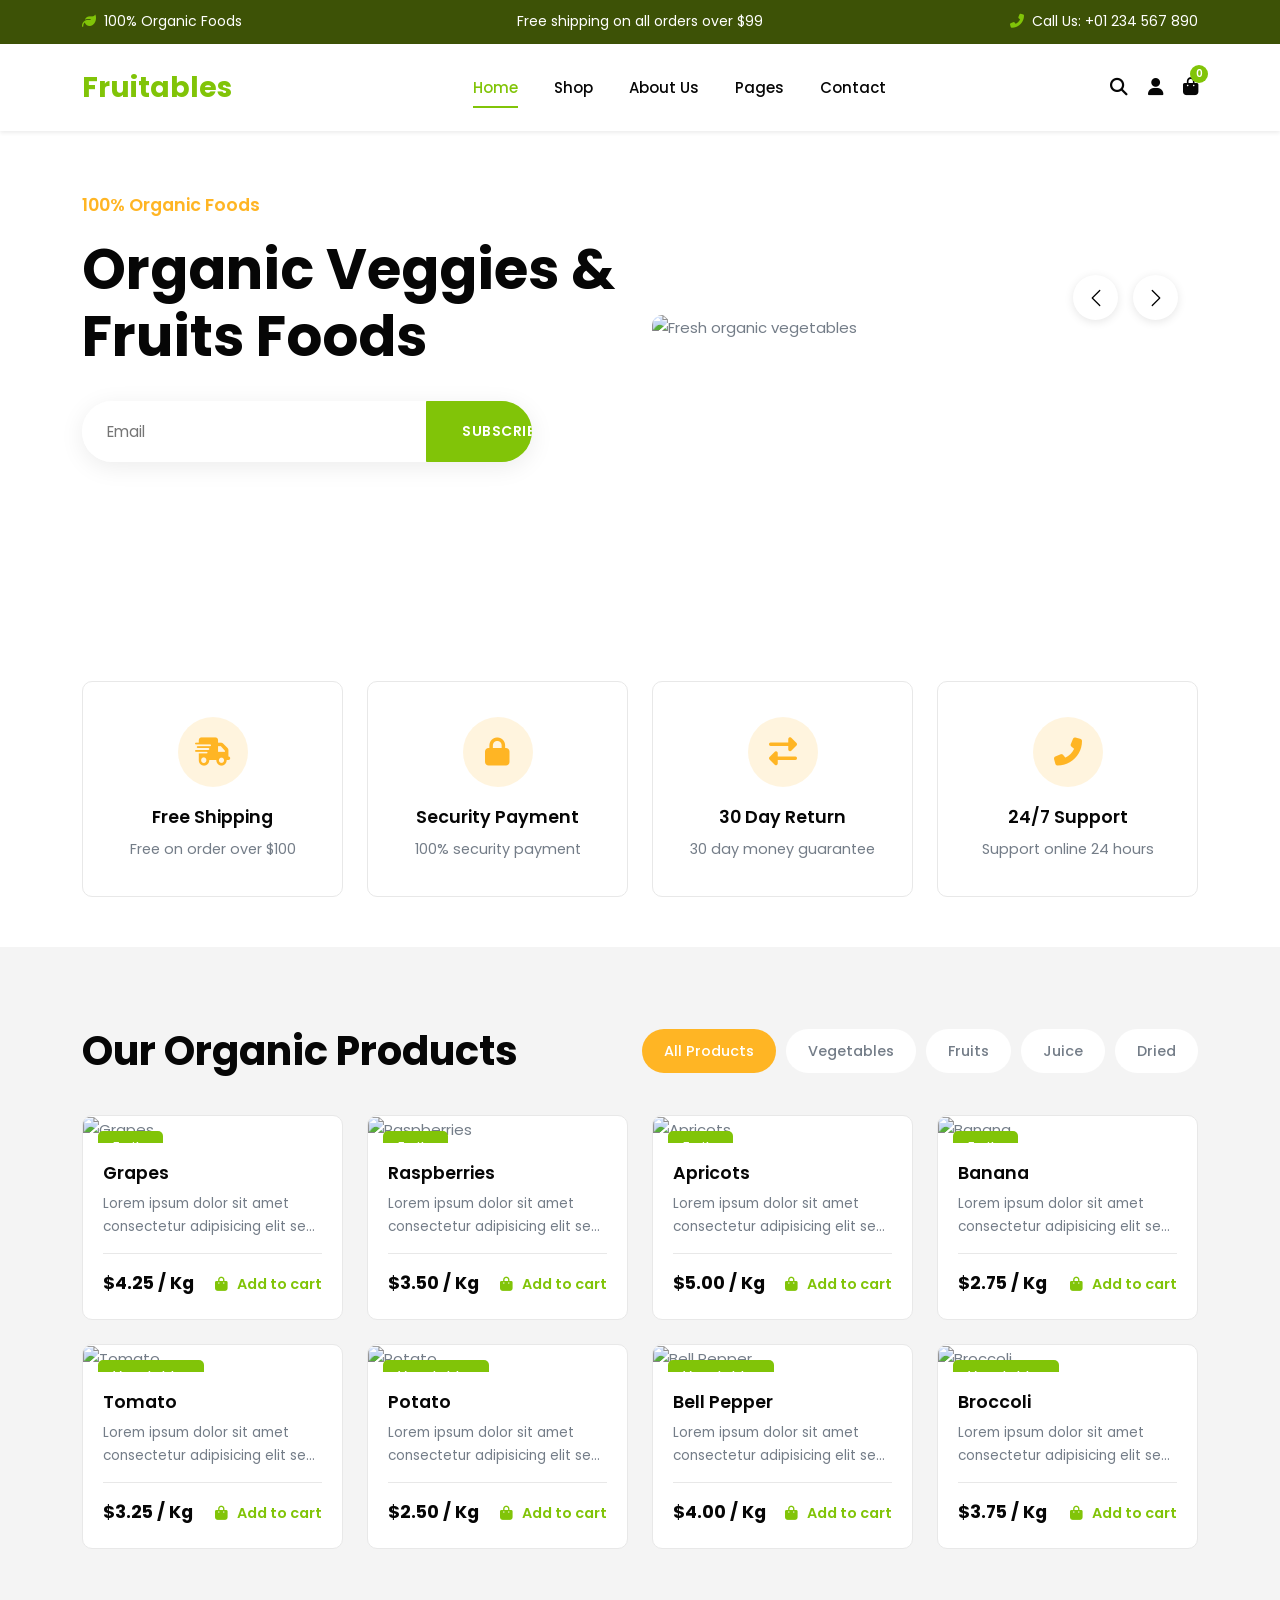
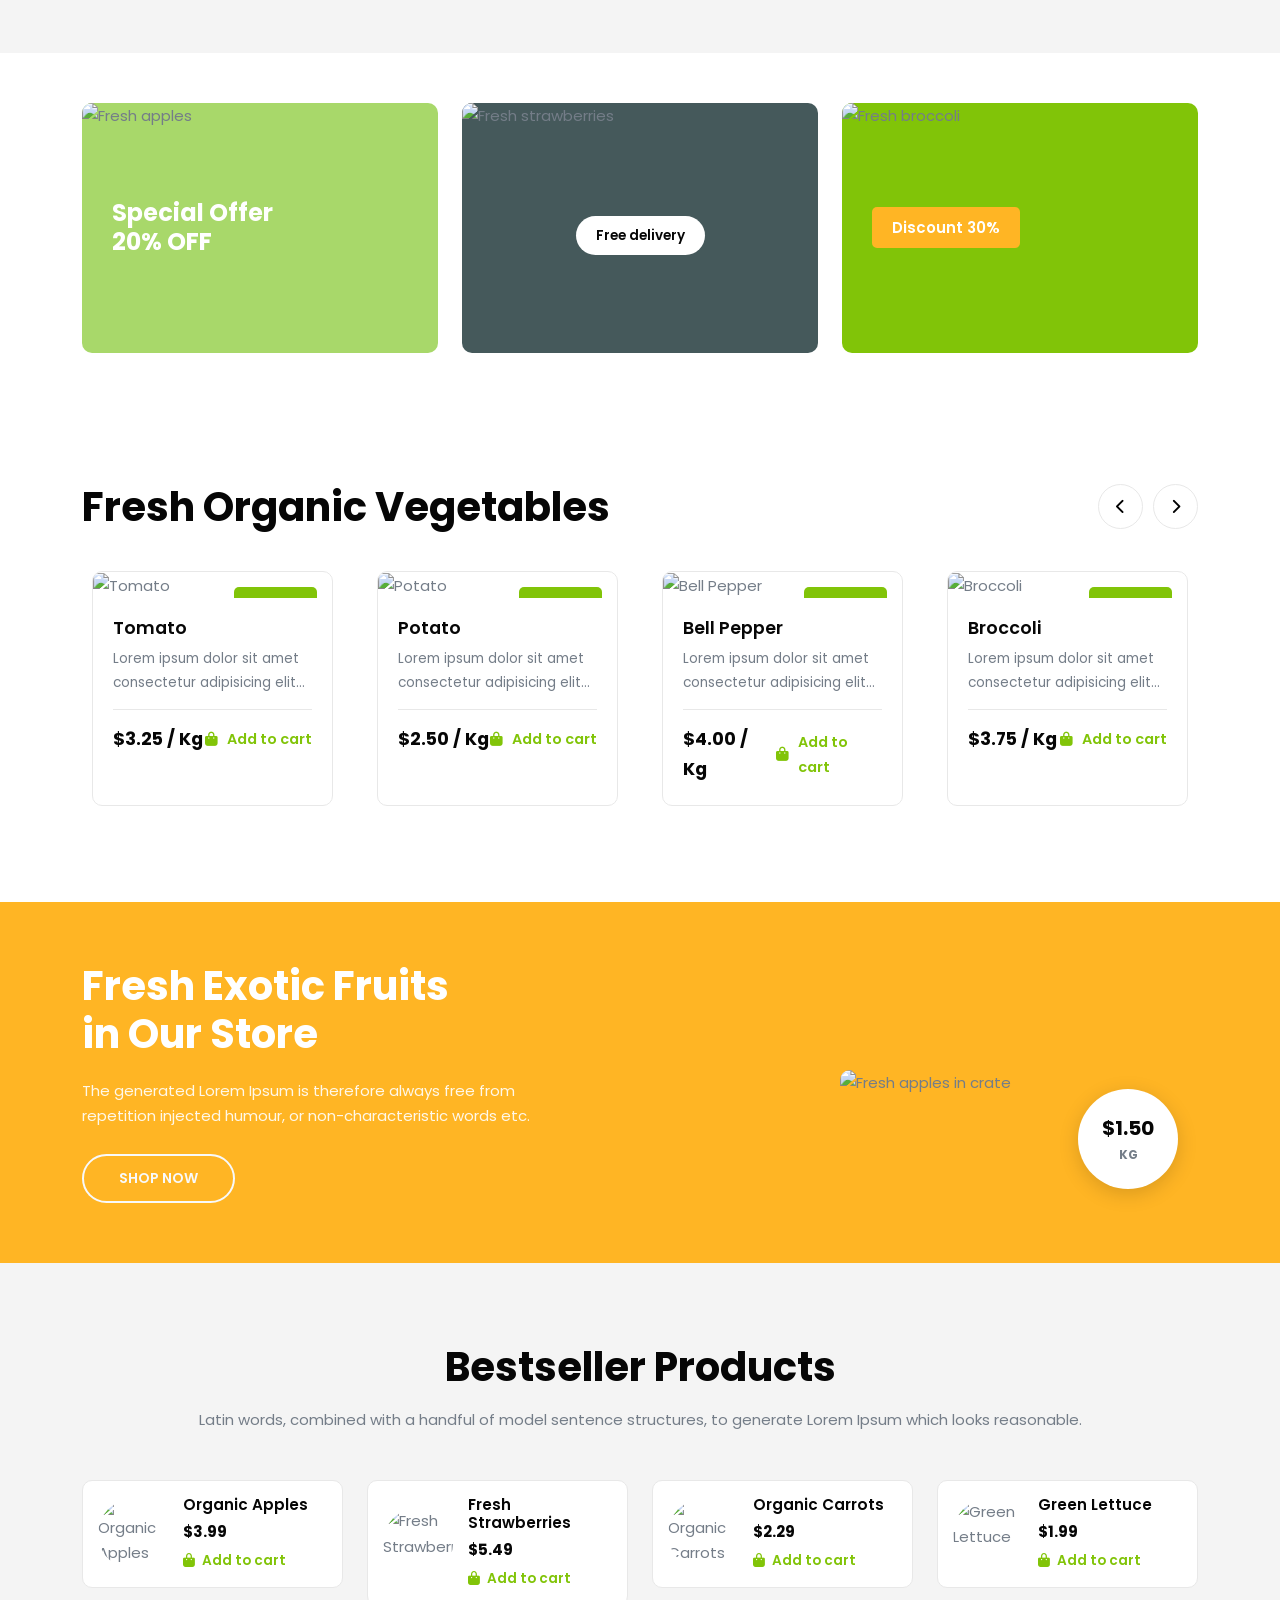
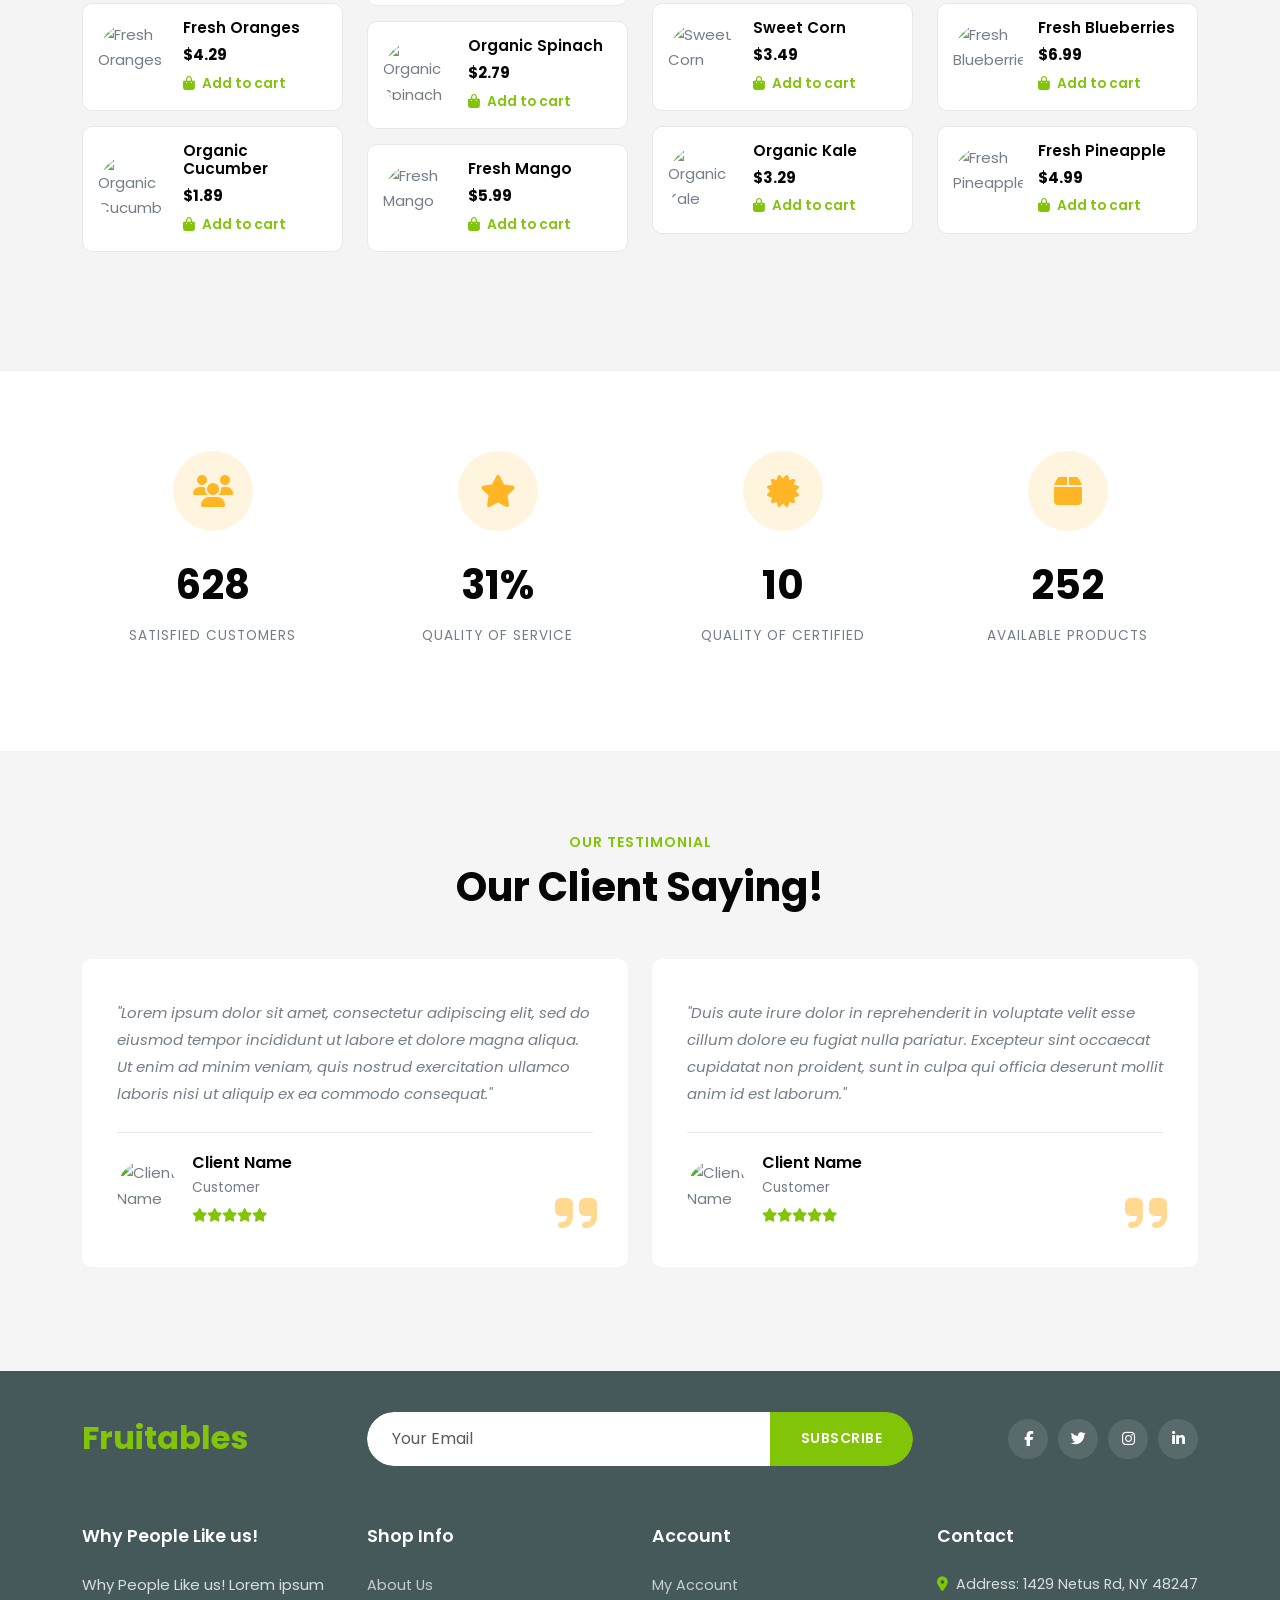
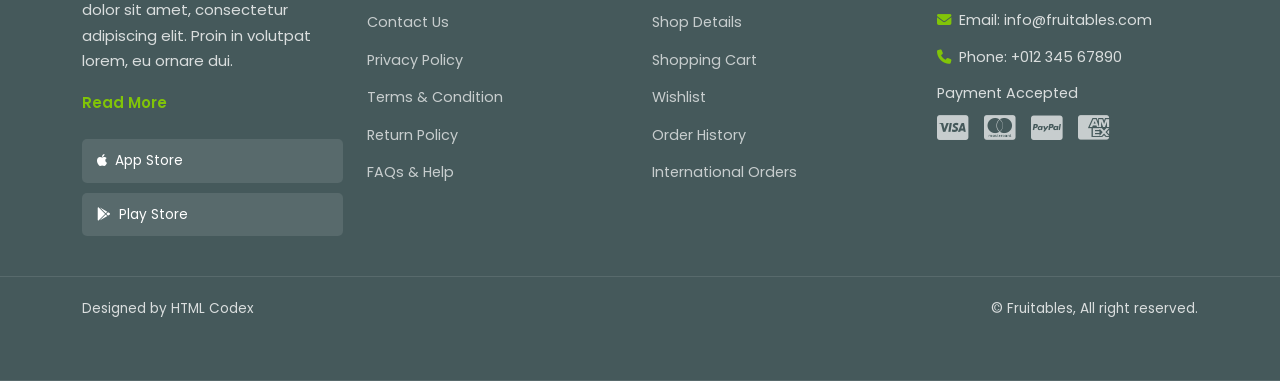
==== index.html @ c5d3fa55 "Add complete Fruitables static frontend website. Implements a responsive multi-page organic e-commer" ====
<!DOCTYPE html>
<html lang="en">
<head>
  <meta charset="UTF-8">
  <meta name="viewport" content="width=device-width, initial-scale=1.0">
  <meta name="description" content="Fruitables - Premium Organic Fruits and Vegetables">
  <title>Fruitables - Organic Veggies & Fruits Foods</title>
  <link rel="preconnect" href="https://fonts.googleapis.com">
  <link rel="preconnect" href="https://fonts.gstatic.com" crossorigin>
  <link href="https://fonts.googleapis.com/css2?family=Poppins:wght@400;500;600;700&display=swap" rel="stylesheet">
  <link href="https://cdn.jsdelivr.net/npm/bootstrap@5.3.3/dist/css/bootstrap.min.css" rel="stylesheet">
  <link href="https://cdnjs.cloudflare.com/ajax/libs/font-awesome/6.5.1/css/all.min.css" rel="stylesheet">
  <link href="assets/css/style.css" rel="stylesheet">
</head>
<body data-page="home">

  <div id="site-header"></div>

  <!-- Hero Section -->
  <section class="hero-section">
    <div class="container">
      <div class="row align-items-center">
        <div class="col-lg-6">
          <span class="hero-label">100% Organic Foods</span>
          <h1 class="hero-title">Organic Veggies &amp; Fruits Foods</h1>
          <form class="hero-subscribe" id="heroSubscribeForm">
            <input type="email" placeholder="Email" required aria-label="Email address">
            <button type="submit" class="btn btn-primary">SUBSCRIBE</button>
          </form>
        </div>
        <div class="col-lg-6">
          <div class="hero-carousel-wrapper">
            <div id="heroCarousel" class="carousel slide hero-carousel" data-bs-ride="carousel">
              <div class="carousel-inner" id="heroCarouselInner"></div>
              <button class="carousel-control-prev" type="button" data-bs-target="#heroCarousel" data-bs-slide="prev">
                <span class="carousel-control-prev-icon" aria-hidden="true"></span>
                <span class="visually-hidden">Previous</span>
              </button>
              <button class="carousel-control-next" type="button" data-bs-target="#heroCarousel" data-bs-slide="next">
                <span class="carousel-control-next-icon" aria-hidden="true"></span>
                <span class="visually-hidden">Next</span>
              </button>
            </div>
          </div>
        </div>
      </div>
    </div>
  </section>

  <!-- Features Section -->
  <section class="features-section" id="features">
    <div class="container">
      <div class="row g-4">
        <div class="col-lg-3 col-md-6">
          <div class="feature-card fade-in">
            <div class="feature-icon"><i class="fa fa-shipping-fast"></i></div>
            <h5>Free Shipping</h5>
            <p>Free on order over $100</p>
          </div>
        </div>
        <div class="col-lg-3 col-md-6">
          <div class="feature-card fade-in">
            <div class="feature-icon"><i class="fa fa-lock"></i></div>
            <h5>Security Payment</h5>
            <p>100% security payment</p>
          </div>
        </div>
        <div class="col-lg-3 col-md-6">
          <div class="feature-card fade-in">
            <div class="feature-icon"><i class="fa fa-exchange-alt"></i></div>
            <h5>30 Day Return</h5>
            <p>30 day money guarantee</p>
          </div>
        </div>
        <div class="col-lg-3 col-md-6">
          <div class="feature-card fade-in">
            <div class="feature-icon"><i class="fa fa-phone-alt"></i></div>
            <h5>24/7 Support</h5>
            <p>Support online 24 hours</p>
          </div>
        </div>
      </div>
    </div>
  </section>

  <!-- Products Section -->
  <section class="products-section section-padding">
    <div class="container">
      <div class="products-header">
        <h2 class="section-title">Our Organic Products</h2>
        <div class="product-tabs" id="productTabs"></div>
      </div>
      <div class="row" id="productsGrid"></div>
    </div>
  </section>

  <!-- Promo Banners -->
  <section class="promo-section">
    <div class="container">
      <div class="row g-4">
        <div class="col-lg-4 col-md-6">
          <div class="promo-card promo-green">
            <img src="https://images.unsplash.com/photo-1560806887-1e4cd0b6cbd6?w=500&h=300&fit=crop" alt="Fresh apples">
            <div class="promo-content">
              <h4>Special Offer<br>20% OFF</h4>
            </div>
          </div>
        </div>
        <div class="col-lg-4 col-md-6">
          <div class="promo-card promo-dark">
            <img src="https://images.unsplash.com/photo-1464965911861-746a04b4bca6?w=500&h=300&fit=crop" alt="Fresh strawberries">
            <div class="promo-content text-center w-100">
              <span class="promo-btn">Free delivery</span>
            </div>
          </div>
        </div>
        <div class="col-lg-4 col-md-12">
          <div class="promo-card promo-orange">
            <img src="https://images.unsplash.com/photo-1459411621453-7bb0337f8700?w=500&h=300&fit=crop" alt="Fresh broccoli">
            <div class="promo-content">
              <span class="promo-badge">Discount 30%</span>
            </div>
          </div>
        </div>
      </div>
    </div>
  </section>

  <!-- Fresh Organic Vegetables -->
  <section class="vegetables-section section-padding">
    <div class="container">
      <div class="section-header">
        <h2 class="section-title">Fresh Organic Vegetables</h2>
        <div class="carousel-controls">
          <button id="vegPrev" aria-label="Previous"><i class="fas fa-chevron-left"></i></button>
          <button id="vegNext" aria-label="Next"><i class="fas fa-chevron-right"></i></button>
        </div>
      </div>
      <div id="vegetableCarousel" class="carousel slide vegetable-carousel" data-bs-ride="false">
        <div class="carousel-inner" id="vegetableCarouselInner"></div>
      </div>
    </div>
  </section>

  <!-- CTA Banner -->
  <section class="cta-banner">
    <div class="container">
      <div class="row align-items-center">
        <div class="col-lg-6">
          <h2>Fresh Exotic Fruits<br>in Our Store</h2>
          <p>The generated Lorem Ipsum is therefore always free from repetition injected humour, or non-characteristic words etc.</p>
          <a href="shop.html" class="btn btn-outline-light">SHOP NOW</a>
        </div>
        <div class="col-lg-6">
          <div class="cta-image-wrapper">
            <img src="https://images.unsplash.com/photo-1560806887-1e4cd0b6cbd6?w=500&h=400&fit=crop" alt="Fresh apples in crate">
            <div class="price-badge">
              <span class="price">$1.50</span>
              <span class="unit">KG</span>
            </div>
          </div>
        </div>
      </div>
    </div>
  </section>

  <!-- Bestseller Products -->
  <section class="bestseller-section section-padding">
    <div class="container">
      <div class="text-center mb-5">
        <h2 class="section-title">Bestseller Products</h2>
        <p class="mt-3">Latin words, combined with a handful of model sentence structures, to generate Lorem Ipsum which looks reasonable.</p>
      </div>
      <div class="row" id="bestsellerGrid"></div>
    </div>
  </section>

  <!-- Statistics -->
  <section class="stats-section">
    <div class="container">
      <div class="row" id="statsGrid"></div>
    </div>
  </section>

  <!-- Testimonials -->
  <section class="testimonials-section section-padding" id="testimonials">
    <div class="container">
      <div class="text-center mb-5">
        <p class="section-subtitle">Our Testimonial</p>
        <h2 class="section-title">Our Client Saying!</h2>
      </div>
      <div class="row" id="testimonialsGrid"></div>
    </div>
  </section>

  <div id="site-footer"></div>

  <script src="https://cdn.jsdelivr.net/npm/bootstrap@5.3.3/dist/js/bootstrap.bundle.min.js"></script>
  <script src="assets/js/data.js"></script>
  <script src="assets/js/components.js"></script>
  <script src="assets/js/main.js"></script>
</body>
</html>
---- assets/css/style.css ----
/* ============================================
   Fruitables - Custom Styles
   ============================================ */

:root {
  --primary-green: #81c408;
  --primary-green-dark: #6ea006;
  --accent-orange: #ffb524;
  --dark-slate: #45595b;
  --heading-color: #060606;
  --text-color: #747d88;
  --light-bg: #f4f4f4;
  --white: #ffffff;
  --border-color: #e8e8e8;
  --testimonial-bg: #f5f5f5;
  --section-padding: 80px;
  --border-radius: 10px;
  --transition: all 0.3s ease;
}

* {
  margin: 0;
  padding: 0;
  box-sizing: border-box;
}

body {
  font-family: "Poppins", sans-serif;
  color: var(--text-color);
  font-size: 15px;
  line-height: 1.7;
  overflow-x: hidden;
}

h1, h2, h3, h4, h5, h6 {
  color: var(--heading-color);
  font-weight: 600;
}

a {
  text-decoration: none;
  transition: var(--transition);
}

img {
  max-width: 100%;
  height: auto;
}

.section-padding {
  padding: var(--section-padding) 0;
}

.section-title {
  font-size: 2.5rem;
  font-weight: 700;
  color: var(--heading-color);
  margin-bottom: 0;
}

.section-subtitle {
  color: var(--primary-green);
  font-weight: 600;
  text-transform: uppercase;
  letter-spacing: 1px;
  font-size: 0.875rem;
  margin-bottom: 0.5rem;
}

/* Buttons */
.btn-primary {
  background-color: var(--primary-green);
  border-color: var(--primary-green);
  color: var(--white);
  font-weight: 600;
  padding: 12px 30px;
  border-radius: 50px;
  text-transform: uppercase;
  font-size: 0.875rem;
  letter-spacing: 0.5px;
}

.btn-primary:hover,
.btn-primary:focus {
  background-color: var(--primary-green-dark);
  border-color: var(--primary-green-dark);
  color: var(--white);
  transform: translateY(-2px);
  box-shadow: 0 4px 15px rgba(129, 196, 8, 0.4);
}

.btn-outline-primary {
  color: var(--primary-green);
  border-color: var(--primary-green);
  font-weight: 600;
  padding: 12px 30px;
  border-radius: 50px;
}

.btn-outline-primary:hover {
  background-color: var(--primary-green);
  border-color: var(--primary-green);
  color: var(--white);
}

.btn-outline-light {
  border-radius: 50px;
  padding: 12px 35px;
  font-weight: 600;
  text-transform: uppercase;
  font-size: 0.875rem;
  border-width: 2px;
}

.btn-outline-light:hover {
  background-color: var(--white);
  color: var(--accent-orange);
}

/* Top Bar */
.top-bar {
  background-color: #3d5206;
  color: var(--white);
  padding: 10px 0;
  font-size: 0.875rem;
}

.top-bar i {
  color: var(--primary-green);
}

/* Navbar */
.navbar {
  padding: 15px 0;
}

.navbar-brand {
  font-size: 1.75rem;
  font-weight: 700;
  color: var(--primary-green) !important;
}

.navbar-nav .nav-link {
  color: var(--heading-color);
  font-weight: 500;
  padding: 8px 18px !important;
  position: relative;
}

.navbar-nav .nav-link:hover,
.navbar-nav .nav-link.active {
  color: var(--primary-green) !important;
}

.navbar-nav .nav-link.active::after {
  content: "";
  position: absolute;
  bottom: 0;
  left: 18px;
  right: 18px;
  height: 2px;
  background-color: var(--primary-green);
}

.header-icons {
  gap: 20px;
}

.header-icon {
  color: var(--heading-color);
  font-size: 1.1rem;
  position: relative;
}

.header-icon:hover {
  color: var(--primary-green);
}

.cart-icon .cart-badge {
  position: absolute;
  top: -8px;
  right: -10px;
  background-color: var(--primary-green);
  color: var(--white);
  font-size: 0.65rem;
  width: 18px;
  height: 18px;
  border-radius: 50%;
  display: flex;
  align-items: center;
  justify-content: center;
  font-weight: 600;
}

/* Hero Section */
.hero-section {
  background: linear-gradient(rgba(255, 255, 255, 0.9), rgba(255, 255, 255, 0.85)),
    url("https://images.unsplash.com/photo-1610832958506-aa56368176cf?w=1920&h=600&fit=crop") center/cover no-repeat;
  padding: 60px 0 80px;
  min-height: 500px;
}

.hero-label {
  color: var(--accent-orange);
  font-weight: 600;
  font-size: 1.1rem;
  margin-bottom: 15px;
  display: block;
}

.hero-title {
  font-size: 3.5rem;
  font-weight: 700;
  color: var(--heading-color);
  line-height: 1.2;
  margin-bottom: 30px;
}

.hero-subscribe {
  display: flex;
  max-width: 450px;
  background: var(--white);
  border-radius: 50px;
  overflow: hidden;
  box-shadow: 0 5px 25px rgba(0, 0, 0, 0.08);
}

.hero-subscribe input {
  border: none;
  padding: 18px 25px;
  flex: 1;
  font-size: 0.95rem;
}

.hero-subscribe input:focus {
  outline: none;
  box-shadow: none;
}

.hero-subscribe .btn {
  border-radius: 0 50px 50px 0;
  padding: 18px 35px;
}

.hero-carousel-wrapper {
  position: relative;
}

.hero-carousel .carousel-item {
  position: relative;
}

.hero-carousel .carousel-item img {
  border-radius: var(--border-radius);
  width: 100%;
  height: 400px;
  object-fit: cover;
}

.hero-badge {
  position: absolute;
  bottom: 30px;
  left: 30px;
  background-color: var(--accent-orange);
  color: var(--white);
  padding: 10px 25px;
  border-radius: 5px;
  font-weight: 600;
  font-size: 0.95rem;
  z-index: 2;
}

.hero-carousel .carousel-control-prev,
.hero-carousel .carousel-control-next {
  width: 45px;
  height: 45px;
  background-color: var(--white);
  border-radius: 50%;
  opacity: 1;
  top: auto;
  bottom: 20px;
  box-shadow: 0 2px 10px rgba(0, 0, 0, 0.1);
}

.hero-carousel .carousel-control-prev {
  right: 80px;
  left: auto;
}

.hero-carousel .carousel-control-next {
  right: 20px;
}

.hero-carousel .carousel-control-prev-icon,
.hero-carousel .carousel-control-next-icon {
  filter: invert(1);
  width: 20px;
  height: 20px;
}

/* Features Section */
.features-section {
  padding: 50px 0;
}

.feature-card {
  border: 1px solid var(--border-color);
  border-radius: var(--border-radius);
  padding: 35px 25px;
  text-align: center;
  transition: var(--transition);
  height: 100%;
  background: var(--white);
}

.feature-card:hover {
  transform: translateY(-5px);
  box-shadow: 0 10px 30px rgba(0, 0, 0, 0.08);
  border-color: var(--primary-green);
}

.feature-icon {
  width: 70px;
  height: 70px;
  background-color: rgba(255, 181, 36, 0.15);
  border-radius: 50%;
  display: flex;
  align-items: center;
  justify-content: center;
  margin: 0 auto 20px;
  font-size: 1.75rem;
  color: var(--accent-orange);
}

.feature-card h5 {
  font-weight: 600;
  margin-bottom: 8px;
  font-size: 1.1rem;
}

.feature-card p {
  margin-bottom: 0;
  font-size: 0.9rem;
}

/* Products Section */
.products-section {
  background-color: var(--light-bg);
}

.products-header {
  display: flex;
  justify-content: space-between;
  align-items: center;
  flex-wrap: wrap;
  gap: 20px;
  margin-bottom: 40px;
}

.product-tabs {
  display: flex;
  flex-wrap: wrap;
  gap: 10px;
}

.product-tab {
  background: var(--white);
  border: none;
  padding: 10px 22px;
  border-radius: 50px;
  font-weight: 500;
  color: var(--text-color);
  cursor: pointer;
  transition: var(--transition);
  font-size: 0.9rem;
}

.product-tab:hover,
.product-tab.active {
  background-color: var(--accent-orange);
  color: var(--white);
}

.product-card {
  background: var(--white);
  border-radius: var(--border-radius);
  overflow: hidden;
  transition: var(--transition);
  height: 100%;
  border: 1px solid var(--border-color);
}

.product-card:hover {
  transform: translateY(-5px);
  box-shadow: 0 10px 30px rgba(0, 0, 0, 0.1);
}

.product-card .product-image {
  position: relative;
  overflow: hidden;
}

.product-card .product-image img {
  width: 100%;
  height: 220px;
  object-fit: cover;
  transition: var(--transition);
}

.product-card:hover .product-image img {
  transform: scale(1.05);
}

.product-category-badge {
  position: absolute;
  top: 15px;
  left: 15px;
  background-color: var(--primary-green);
  color: var(--white);
  padding: 5px 15px;
  border-radius: 5px;
  font-size: 0.8rem;
  font-weight: 500;
  text-transform: capitalize;
}

.organic-badge {
  position: absolute;
  top: 15px;
  right: 15px;
  background-color: var(--primary-green);
  color: var(--white);
  padding: 5px 15px;
  border-radius: 5px;
  font-size: 0.8rem;
  font-weight: 500;
}

.product-info {
  padding: 20px;
}

.product-info h5 {
  font-weight: 600;
  margin-bottom: 8px;
  font-size: 1.1rem;
}

.product-info p {
  font-size: 0.85rem;
  margin-bottom: 15px;
  display: -webkit-box;
  -webkit-line-clamp: 2;
  -webkit-box-orient: vertical;
  overflow: hidden;
}

.product-footer {
  display: flex;
  justify-content: space-between;
  align-items: center;
  padding-top: 15px;
  border-top: 1px solid var(--border-color);
}

.product-price {
  font-weight: 700;
  color: var(--heading-color);
  font-size: 1.1rem;
}

.add-to-cart {
  color: var(--primary-green);
  font-weight: 600;
  font-size: 0.9rem;
  display: flex;
  align-items: center;
  gap: 5px;
}

.add-to-cart:hover {
  color: var(--primary-green-dark);
}

/* Promo Banners */
.promo-section {
  padding: 50px 0;
}

.promo-card {
  border-radius: var(--border-radius);
  overflow: hidden;
  position: relative;
  height: 250px;
  display: flex;
  align-items: center;
  transition: var(--transition);
}

.promo-card:hover {
  transform: translateY(-5px);
  box-shadow: 0 10px 30px rgba(0, 0, 0, 0.15);
}

.promo-card img {
  position: absolute;
  width: 100%;
  height: 100%;
  object-fit: cover;
}

.promo-card .promo-content {
  position: relative;
  z-index: 2;
  padding: 30px;
  color: var(--white);
}

.promo-card.promo-green {
  background-color: #a8d86a;
}

.promo-card.promo-dark {
  background-color: var(--dark-slate);
}

.promo-card.promo-orange {
  background-color: var(--primary-green);
}

.promo-card h4 {
  color: var(--white);
  font-weight: 700;
  font-size: 1.5rem;
  margin-bottom: 0;
}

.promo-card .promo-btn {
  background: var(--white);
  color: var(--heading-color);
  padding: 8px 20px;
  border-radius: 50px;
  font-weight: 600;
  font-size: 0.85rem;
  display: inline-block;
  margin-top: 15px;
}

.promo-card .promo-badge {
  background-color: var(--accent-orange);
  color: var(--white);
  padding: 8px 20px;
  border-radius: 5px;
  font-weight: 600;
  display: inline-block;
}

/* Vegetables Carousel Section */
.vegetables-section .section-header {
  display: flex;
  justify-content: space-between;
  align-items: center;
  margin-bottom: 40px;
}

.carousel-controls {
  display: flex;
  gap: 10px;
}

.carousel-controls button {
  width: 45px;
  height: 45px;
  border: 1px solid var(--border-color);
  background: var(--white);
  border-radius: 50%;
  display: flex;
  align-items: center;
  justify-content: center;
  cursor: pointer;
  transition: var(--transition);
}

.carousel-controls button:hover {
  background-color: var(--primary-green);
  border-color: var(--primary-green);
  color: var(--white);
}

.vegetable-carousel .product-card {
  margin: 0 10px;
}

/* CTA Banner */
.cta-banner {
  background-color: var(--accent-orange);
  padding: 60px 0;
  position: relative;
  overflow: hidden;
}

.cta-banner h2 {
  color: var(--white);
  font-size: 2.5rem;
  font-weight: 700;
  margin-bottom: 20px;
}

.cta-banner p {
  color: rgba(255, 255, 255, 0.9);
  margin-bottom: 25px;
  max-width: 500px;
}

.cta-image-wrapper {
  position: relative;
  text-align: center;
}

.cta-image-wrapper img {
  max-height: 350px;
  border-radius: var(--border-radius);
}

.price-badge {
  position: absolute;
  top: 20px;
  right: 20px;
  width: 100px;
  height: 100px;
  background: var(--white);
  border-radius: 50%;
  display: flex;
  flex-direction: column;
  align-items: center;
  justify-content: center;
  font-weight: 700;
  color: var(--heading-color);
  box-shadow: 0 5px 20px rgba(0, 0, 0, 0.15);
  animation: pulse 2s infinite;
}

.price-badge .price {
  font-size: 1.25rem;
}

.price-badge .unit {
  font-size: 0.75rem;
  color: var(--text-color);
}

@keyframes pulse {
  0%, 100% { transform: scale(1); }
  50% { transform: scale(1.05); }
}

/* Bestseller Section */
.bestseller-section {
  background-color: var(--light-bg);
}

.bestseller-item {
  display: flex;
  align-items: center;
  gap: 15px;
  padding: 15px;
  background: var(--white);
  border-radius: var(--border-radius);
  margin-bottom: 15px;
  transition: var(--transition);
  border: 1px solid var(--border-color);
}

.bestseller-item:hover {
  transform: translateX(5px);
  box-shadow: 0 5px 15px rgba(0, 0, 0, 0.08);
}

.bestseller-item img {
  width: 70px;
  height: 70px;
  border-radius: 50%;
  object-fit: cover;
}

.bestseller-info {
  flex: 1;
}

.bestseller-info h6 {
  font-weight: 600;
  margin-bottom: 5px;
  font-size: 0.95rem;
}

.bestseller-info .price {
  font-weight: 700;
  color: var(--heading-color);
}

.bestseller-info .add-to-cart {
  font-size: 0.85rem;
}

/* Stats Section */
.stats-section {
  padding: 60px 0;
}

.stat-item {
  text-align: center;
  padding: 20px;
}

.stat-icon {
  width: 80px;
  height: 80px;
  background-color: rgba(255, 181, 36, 0.15);
  border-radius: 50%;
  display: flex;
  align-items: center;
  justify-content: center;
  margin: 0 auto 20px;
  font-size: 2rem;
  color: var(--accent-orange);
}

.stat-number {
  font-size: 2.5rem;
  font-weight: 700;
  color: var(--heading-color);
  margin-bottom: 5px;
}

.stat-label {
  font-size: 0.85rem;
  text-transform: uppercase;
  letter-spacing: 1px;
  color: var(--text-color);
}

/* Testimonials */
.testimonials-section {
  background-color: var(--testimonial-bg);
}

.testimonial-card {
  background: var(--white);
  border-radius: var(--border-radius);
  padding: 40px 35px;
  position: relative;
  height: 100%;
  transition: var(--transition);
}

.testimonial-card:hover {
  transform: translateY(-5px);
  box-shadow: 0 10px 30px rgba(0, 0, 0, 0.08);
}

.testimonial-card .quote-icon {
  position: absolute;
  bottom: 30px;
  right: 30px;
  font-size: 3rem;
  color: var(--accent-orange);
  opacity: 0.5;
}

.testimonial-text {
  font-style: italic;
  margin-bottom: 25px;
  color: var(--text-color);
  line-height: 1.8;
}

.testimonial-author {
  display: flex;
  align-items: center;
  gap: 15px;
  padding-top: 20px;
  border-top: 1px solid var(--border-color);
}

.testimonial-author img {
  width: 60px;
  height: 60px;
  border-radius: 50%;
  object-fit: cover;
}

.testimonial-author h6 {
  font-weight: 600;
  margin-bottom: 2px;
}

.testimonial-author span {
  font-size: 0.85rem;
  color: var(--text-color);
}

.testimonial-stars {
  color: var(--primary-green);
  font-size: 0.85rem;
  margin-top: 5px;
}

/* Footer */
.site-footer {
  background-color: var(--dark-slate);
  color: rgba(255, 255, 255, 0.8);
}

.footer-top {
  padding: 40px 0;
  border-bottom: 1px solid rgba(255, 255, 255, 0.1);
}

.footer-logo {
  font-size: 2rem;
  font-weight: 700;
  color: var(--primary-green);
}

.footer-subscribe {
  display: flex;
  border-radius: 50px;
  overflow: hidden;
}

.footer-subscribe input {
  border: none;
  padding: 15px 25px;
  flex: 1;
  border-radius: 50px 0 0 50px;
}

.footer-subscribe input:focus {
  outline: none;
  box-shadow: none;
}

.footer-subscribe .btn {
  border-radius: 0 50px 50px 0;
  padding: 15px 30px;
}

.social-icons {
  display: flex;
  gap: 10px;
  justify-content: flex-end;
}

.social-icons a {
  width: 40px;
  height: 40px;
  background: rgba(255, 255, 255, 0.1);
  border-radius: 50%;
  display: flex;
  align-items: center;
  justify-content: center;
  color: var(--white);
  transition: var(--transition);
}

.social-icons a:hover {
  background-color: var(--primary-green);
  color: var(--white);
}

.footer-main {
  padding: 60px 0 40px;
}

.footer-main h5 {
  color: var(--white);
  font-weight: 600;
  margin-bottom: 25px;
  font-size: 1.1rem;
}

.footer-links {
  list-style: none;
  padding: 0;
  margin: 0;
}

.footer-links li {
  margin-bottom: 12px;
}

.footer-links a {
  color: rgba(255, 255, 255, 0.7);
  font-size: 0.9rem;
}

.footer-links a:hover {
  color: var(--primary-green);
  padding-left: 5px;
}

.read-more-link {
  color: var(--primary-green);
  font-weight: 600;
}

.read-more-link:hover {
  color: var(--white);
}

.app-badges {
  display: flex;
  flex-direction: column;
  gap: 10px;
}

.app-badge {
  background: rgba(255, 255, 255, 0.1);
  color: var(--white);
  padding: 10px 15px;
  border-radius: 5px;
  font-size: 0.85rem;
  display: inline-block;
}

.app-badge:hover {
  background: var(--primary-green);
  color: var(--white);
}

.contact-item {
  margin-bottom: 12px;
  font-size: 0.9rem;
}

.contact-item i {
  color: var(--primary-green);
}

.payment-icons {
  display: flex;
  gap: 15px;
  font-size: 1.75rem;
  color: rgba(255, 255, 255, 0.7);
}

.footer-bottom {
  padding: 20px 0;
  border-top: 1px solid rgba(255, 255, 255, 0.1);
  font-size: 0.85rem;
}

/* Back to Top */
.back-to-top {
  position: fixed;
  bottom: 30px;
  right: 30px;
  width: 45px;
  height: 45px;
  background-color: var(--primary-green);
  color: var(--white);
  border: none;
  border-radius: 5px;
  display: flex;
  align-items: center;
  justify-content: center;
  cursor: pointer;
  opacity: 0;
  visibility: hidden;
  transition: var(--transition);
  z-index: 999;
}

.back-to-top.visible {
  opacity: 1;
  visibility: visible;
}

.back-to-top:hover {
  background-color: var(--primary-green-dark);
  transform: translateY(-3px);
}

/* Page Header */
.page-header {
  background: linear-gradient(rgba(69, 89, 91, 0.85), rgba(69, 89, 91, 0.85)),
    url("https://images.unsplash.com/photo-1610832958506-aa56368176cf?w=1920&h=400&fit=crop") center/cover no-repeat;
  padding: 80px 0;
  text-align: center;
}

.page-title {
  color: var(--white);
  font-size: 2.75rem;
  font-weight: 700;
  margin-bottom: 15px;
}

.breadcrumb {
  margin-bottom: 0;
}

.breadcrumb-item,
.breadcrumb-item a {
  color: rgba(255, 255, 255, 0.8);
  font-size: 0.9rem;
}

.breadcrumb-item.active {
  color: var(--primary-green);
}

.breadcrumb-item + .breadcrumb-item::before {
  color: rgba(255, 255, 255, 0.5);
}

/* Shop Page */
.shop-sidebar {
  background: var(--white);
  border-radius: var(--border-radius);
  padding: 30px;
  border: 1px solid var(--border-color);
}

.shop-sidebar h5 {
  font-weight: 600;
  margin-bottom: 20px;
  padding-bottom: 15px;
  border-bottom: 2px solid var(--primary-green);
}

.category-list {
  list-style: none;
  padding: 0;
  margin: 0;
}

.category-list li {
  margin-bottom: 12px;
}

.category-list label {
  display: flex;
  align-items: center;
  gap: 10px;
  cursor: pointer;
  font-size: 0.95rem;
}

.category-list input[type="checkbox"] {
  accent-color: var(--primary-green);
  width: 18px;
  height: 18px;
}

.price-range {
  margin-top: 30px;
}

.price-range input[type="range"] {
  width: 100%;
  accent-color: var(--primary-green);
}

.shop-toolbar {
  display: flex;
  justify-content: space-between;
  align-items: center;
  margin-bottom: 30px;
  flex-wrap: wrap;
  gap: 15px;
}

.shop-toolbar .form-select {
  max-width: 200px;
  border-radius: 50px;
  padding: 10px 20px;
  border-color: var(--border-color);
}

.pagination-wrapper {
  margin-top: 40px;
}

.pagination .page-link {
  color: var(--heading-color);
  border-color: var(--border-color);
  padding: 10px 18px;
  border-radius: 5px;
  margin: 0 3px;
}

.pagination .page-link:hover,
.pagination .page-item.active .page-link {
  background-color: var(--primary-green);
  border-color: var(--primary-green);
  color: var(--white);
}

/* About Page */
.about-intro img {
  border-radius: var(--border-radius);
  width: 100%;
  height: 400px;
  object-fit: cover;
}

.about-intro h2 {
  font-size: 2rem;
  margin-bottom: 20px;
}

.team-card {
  text-align: center;
  background: var(--white);
  border-radius: var(--border-radius);
  padding: 30px 20px;
  transition: var(--transition);
  border: 1px solid var(--border-color);
}

.team-card:hover {
  transform: translateY(-5px);
  box-shadow: 0 10px 30px rgba(0, 0, 0, 0.1);
}

.team-card img {
  width: 150px;
  height: 150px;
  border-radius: 50%;
  object-fit: cover;
  margin-bottom: 20px;
  border: 4px solid var(--primary-green);
}

.team-card h5 {
  font-weight: 600;
  margin-bottom: 5px;
}

.team-card span {
  color: var(--primary-green);
  font-size: 0.9rem;
}

/* Pages Page */
.page-card {
  background: var(--white);
  border-radius: var(--border-radius);
  padding: 40px 30px;
  text-align: center;
  border: 1px solid var(--border-color);
  transition: var(--transition);
  height: 100%;
}

.page-card:hover {
  transform: translateY(-5px);
  box-shadow: 0 10px 30px rgba(0, 0, 0, 0.1);
  border-color: var(--primary-green);
}

.page-card .page-card-icon {
  width: 80px;
  height: 80px;
  background-color: rgba(129, 196, 8, 0.15);
  border-radius: 50%;
  display: flex;
  align-items: center;
  justify-content: center;
  margin: 0 auto 25px;
  font-size: 2rem;
  color: var(--primary-green);
}

.page-card h4 {
  font-weight: 600;
  margin-bottom: 15px;
}

.faq-accordion .accordion-item {
  border: 1px solid var(--border-color);
  border-radius: var(--border-radius) !important;
  margin-bottom: 15px;
  overflow: hidden;
}

.faq-accordion .accordion-button {
  font-weight: 600;
  color: var(--heading-color);
  background: var(--white);
  padding: 20px 25px;
}

.faq-accordion .accordion-button:not(.collapsed) {
  background-color: var(--primary-green);
  color: var(--white);
  box-shadow: none;
}

.faq-accordion .accordion-button:focus {
  box-shadow: none;
  border-color: var(--border-color);
}

.faq-accordion .accordion-body {
  padding: 20px 25px;
  color: var(--text-color);
}

/* Contact Page */
.contact-info-card {
  background: var(--white);
  border-radius: var(--border-radius);
  padding: 35px 25px;
  text-align: center;
  border: 1px solid var(--border-color);
  transition: var(--transition);
  height: 100%;
}

.contact-info-card:hover {
  transform: translateY(-5px);
  box-shadow: 0 10px 30px rgba(0, 0, 0, 0.08);
  border-color: var(--primary-green);
}

.contact-info-card .icon {
  width: 70px;
  height: 70px;
  background-color: rgba(129, 196, 8, 0.15);
  border-radius: 50%;
  display: flex;
  align-items: center;
  justify-content: center;
  margin: 0 auto 20px;
  font-size: 1.5rem;
  color: var(--primary-green);
}

.contact-info-card h5 {
  font-weight: 600;
  margin-bottom: 10px;
}

.contact-form {
  background: var(--white);
  border-radius: var(--border-radius);
  padding: 40px;
  border: 1px solid var(--border-color);
}

.contact-form .form-control {
  padding: 15px 20px;
  border-radius: var(--border-radius);
  border-color: var(--border-color);
  margin-bottom: 20px;
}

.contact-form .form-control:focus {
  border-color: var(--primary-green);
  box-shadow: 0 0 0 0.2rem rgba(129, 196, 8, 0.15);
}

.contact-form textarea.form-control {
  min-height: 150px;
  resize: vertical;
}

.map-placeholder {
  background: var(--light-bg);
  border-radius: var(--border-radius);
  height: 400px;
  display: flex;
  align-items: center;
  justify-content: center;
  border: 1px solid var(--border-color);
  overflow: hidden;
}

.map-placeholder img {
  width: 100%;
  height: 100%;
  object-fit: cover;
}

/* Toast Notification */
.toast-container {
  position: fixed;
  top: 20px;
  right: 20px;
  z-index: 9999;
}

.custom-toast {
  background: var(--primary-green);
  color: var(--white);
  padding: 15px 25px;
  border-radius: var(--border-radius);
  box-shadow: 0 5px 20px rgba(0, 0, 0, 0.15);
  animation: slideIn 0.3s ease;
}

@keyframes slideIn {
  from {
    transform: translateX(100%);
    opacity: 0;
  }
  to {
    transform: translateX(0);
    opacity: 1;
  }
}

/* Fade In Animation */
.fade-in {
  opacity: 0;
  transform: translateY(20px);
  transition: opacity 0.6s ease, transform 0.6s ease;
}

.fade-in.visible {
  opacity: 1;
  transform: translateY(0);
}

/* Responsive */
@media (max-width: 992px) {
  .hero-title {
    font-size: 2.5rem;
  }

  .section-title {
    font-size: 2rem;
  }

  .products-header {
    flex-direction: column;
    align-items: flex-start;
  }

  .social-icons {
    justify-content: center;
  }

  .cta-banner h2 {
    font-size: 2rem;
  }
}

@media (max-width: 768px) {
  :root {
    --section-padding: 60px;
  }

  .hero-section {
    padding: 40px 0 60px;
    text-align: center;
  }

  .hero-title {
    font-size: 2rem;
  }

  .hero-subscribe {
    margin: 0 auto;
    flex-direction: column;
    border-radius: var(--border-radius);
  }

  .hero-subscribe input {
    border-radius: var(--border-radius) var(--border-radius) 0 0;
  }

  .hero-subscribe .btn {
    border-radius: 0 0 var(--border-radius) var(--border-radius);
  }

  .hero-carousel-wrapper {
    margin-top: 40px;
  }

  .hero-carousel .carousel-item img {
    height: 300px;
  }

  .top-bar .col-12 {
    font-size: 0.8rem;
  }

  .footer-subscribe {
    flex-direction: column;
    border-radius: var(--border-radius);
  }

  .footer-subscribe input {
    border-radius: var(--border-radius) var(--border-radius) 0 0;
  }

  .footer-subscribe .btn {
    border-radius: 0 0 var(--border-radius) var(--border-radius);
  }

  .page-title {
    font-size: 2rem;
  }

  .cta-banner {
    text-align: center;
  }

  .cta-banner p {
    margin-left: auto;
    margin-right: auto;
  }

  .cta-image-wrapper {
    margin-top: 30px;
  }

  .vegetables-section .section-header {
    flex-direction: column;
    align-items: flex-start;
    gap: 20px;
  }
}

@media (max-width: 576px) {
  .hero-title {
    font-size: 1.75rem;
  }

  .section-title {
    font-size: 1.5rem;
  }

  .product-tabs {
    width: 100%;
    justify-content: center;
  }

  .product-tab {
    padding: 8px 15px;
    font-size: 0.8rem;
  }

  .stat-number {
    font-size: 2rem;
  }

  .promo-card {
    height: 200px;
  }

  .contact-form {
    padding: 25px;
  }
}
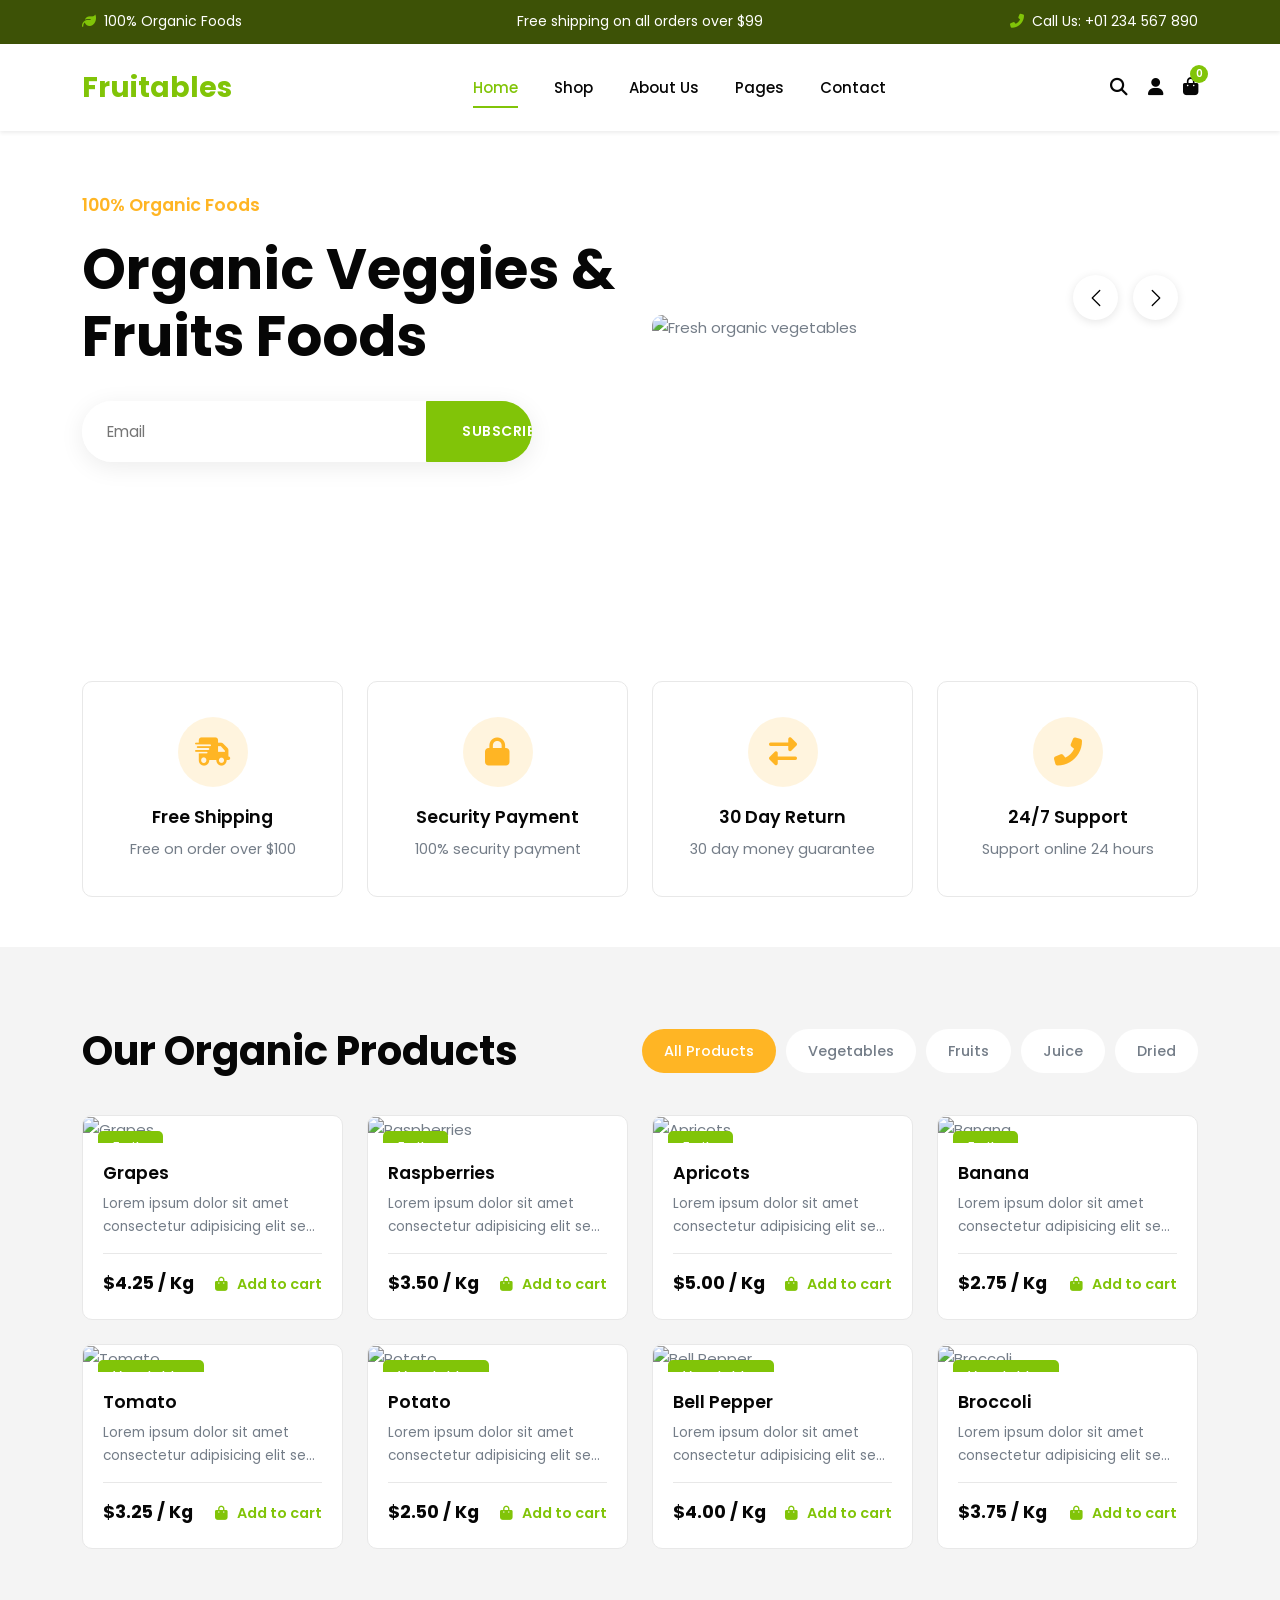
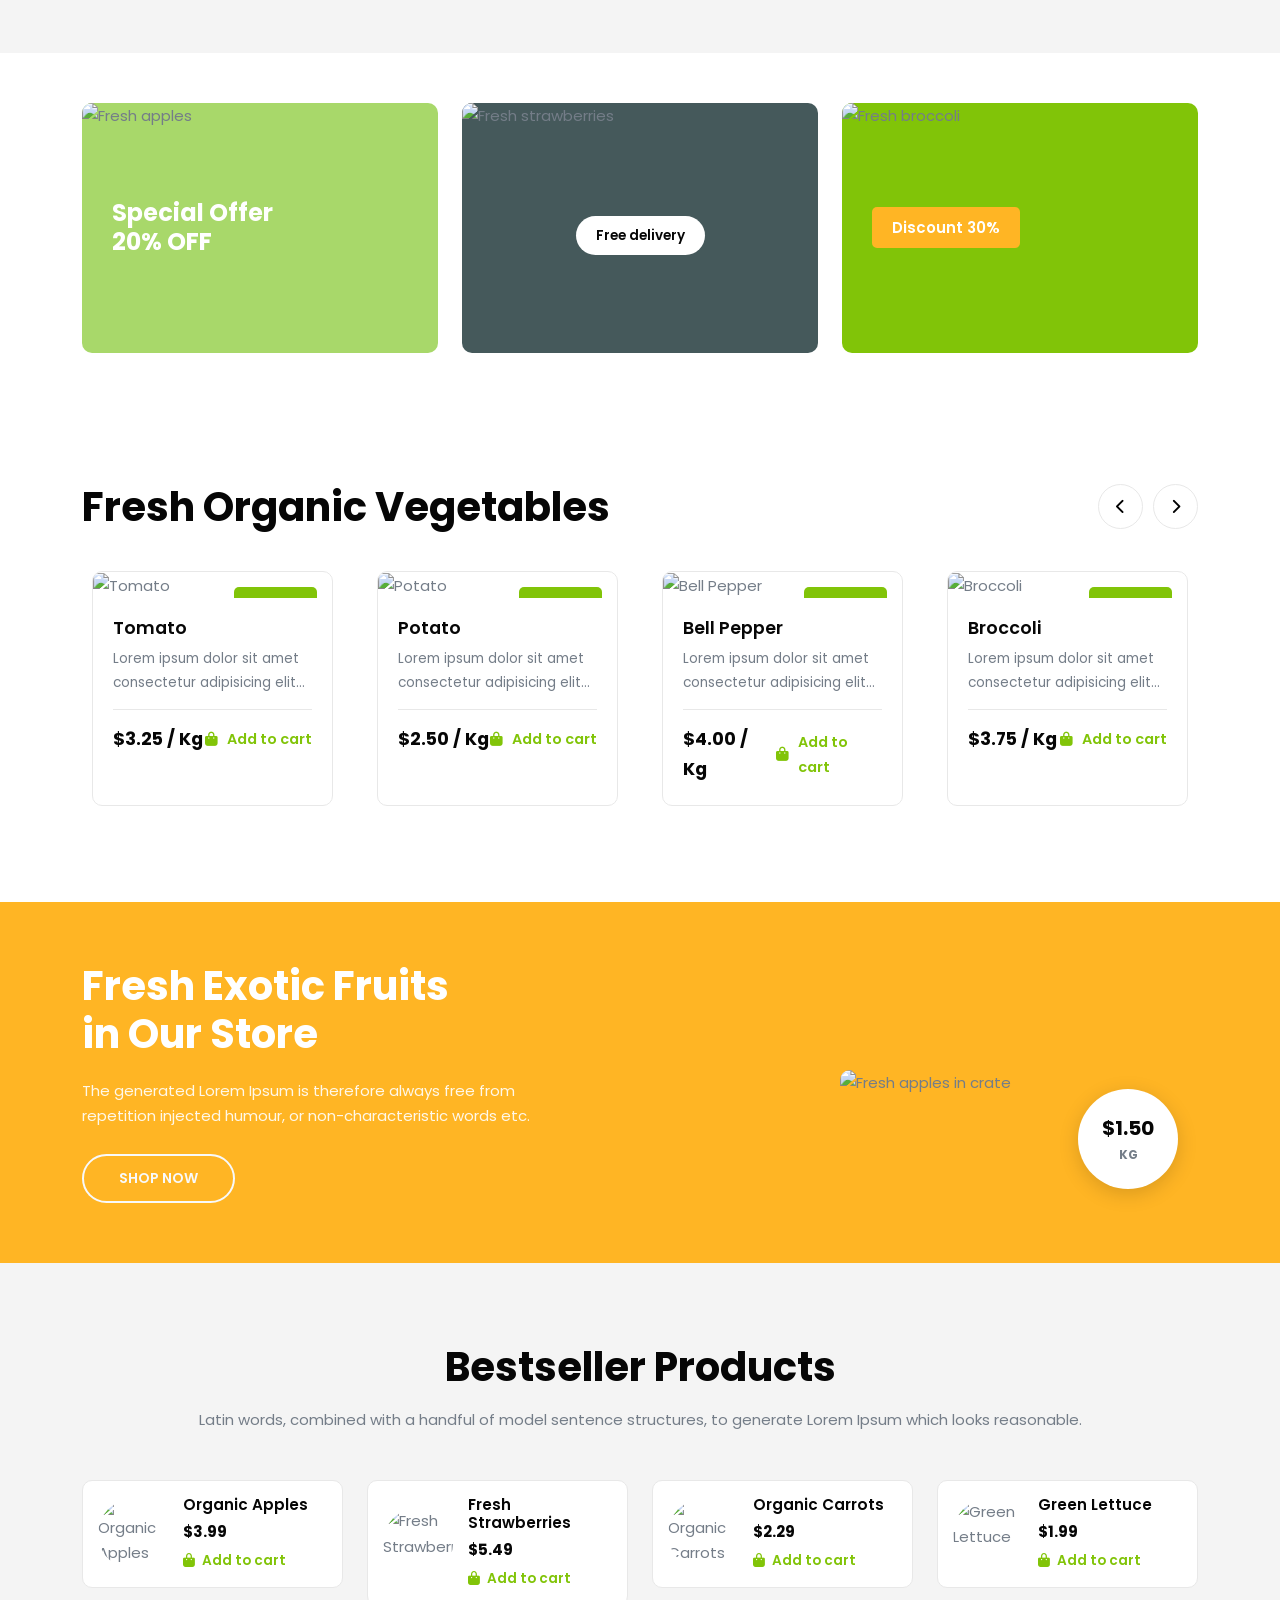
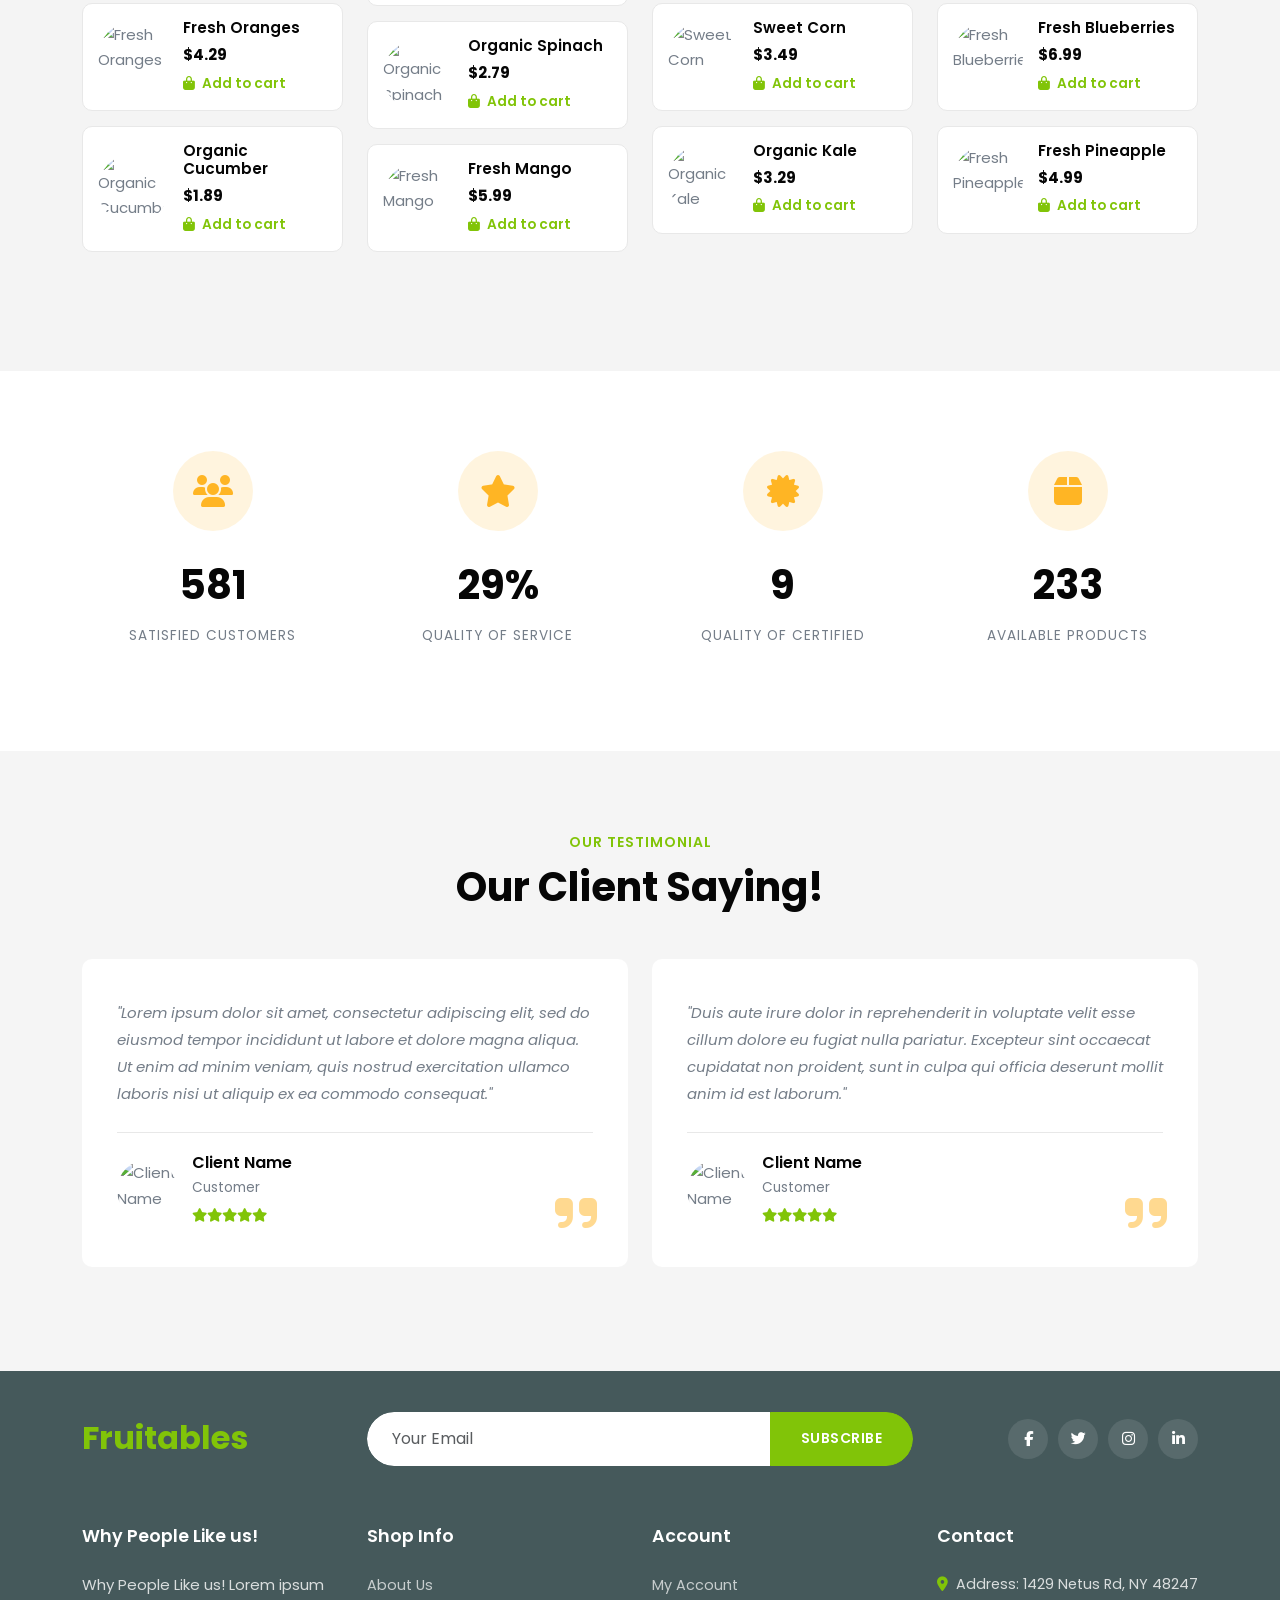
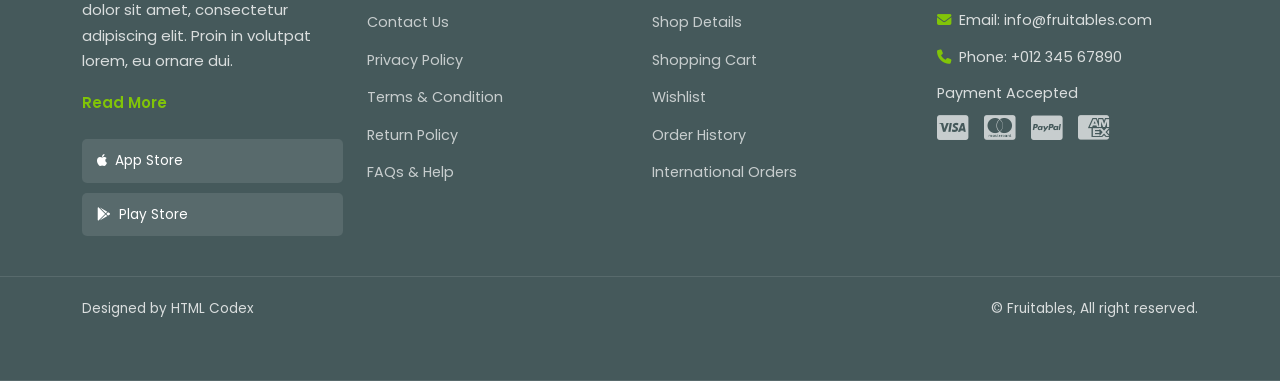
==== commit 51693996: "Fix broken product images by replacing expired Unsplash URLs. Several Unsplash photo links returned " ====
--- a/index.html
+++ b/index.html
@@ -116,7 +116,7 @@
         </div>
         <div class="col-lg-4 col-md-12">
           <div class="promo-card promo-orange">
-            <img src="https://images.unsplash.com/photo-1459411621453-7bb0337f8700?w=500&h=300&fit=crop" alt="Fresh broccoli">
+            <img src="https://images.unsplash.com/photo-1540420773420-3366772f4999?w=500&h=300&fit=crop" alt="Fresh broccoli">
             <div class="promo-content">
               <span class="promo-badge">Discount 30%</span>
             </div>
